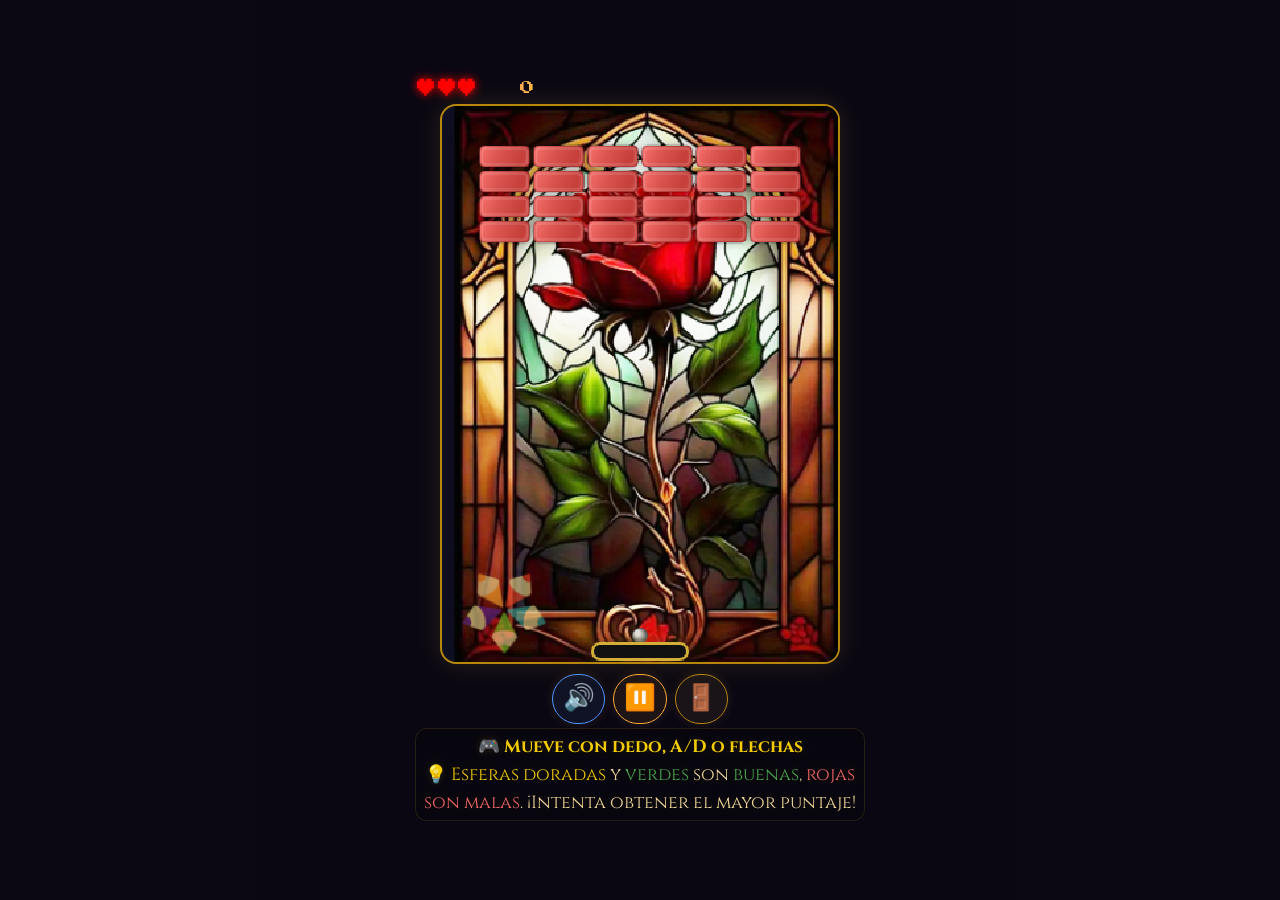
==== juego1/index.html @ e3663581 "Update index.html" ====
<!DOCTYPE html>
<html lang="es" style="background:#0e0a18;height:100%">
<head>
  <meta charset="UTF-8">
  <meta name="viewport" content="width=device-width, initial-scale=1.0, maximum-scale=1.0, user-scalable=no, viewport-fit=cover">
  <title>Juego XV</title>
  <link rel="icon" href="data:image/svg+xml,<svg xmlns='http://www.w3.org/2000/svg' viewBox='0 0 100 100'><circle cx='50' cy='50' r='40' fill='%23d4af37' stroke='%23b8860b' stroke-width='3'/><circle cx='35' cy='35' r='6' fill='%23fff' opacity='0.6'/><circle cx='65' cy='65' r='4' fill='%23fff' opacity='0.4'/></svg>">
  <link rel="preconnect" href="https://fonts.googleapis.com">
  <link rel="preconnect" href="https://fonts.gstatic.com" crossorigin>
  <link href="https://fonts.googleapis.com/css2?family=Cinzel:wght@400;600;700&family=Cormorant+Garamond:ital,wght@0,400;0,500;0,600;1,400&family=Pinyon+Script&family=Press+Start+2P&display=swap" rel="stylesheet">
  <style>
    * { margin:0; padding:0; box-sizing:border-box; }
    html, body {
      height:100%;
      overflow:hidden;
      background:#0e0a18;
      font-family:'Cinzel',serif;
    }

    #game-bg-video {
      position:fixed;
      inset:0;
      z-index:0;
      width:100%;
      height:100%;
      object-fit:cover;
      pointer-events:none;
      opacity:1;
      mix-blend-mode:normal;
    }

    @keyframes rainbowScore {
      0% { background-position:0% 50%; }
      100% { background-position:300% 50%; }
    }
    @keyframes heartFade {
      0% { opacity:1; transform:scale(1); }
      50% { opacity:0.5; transform:scale(1.5); color:#ff4444; }
      100% { opacity:0; transform:scale(0); }
    }
    @keyframes floatMsg {
      0% { opacity:0; transform:translate(-50%,30%) scale(0.5); }
      20% { opacity:1; transform:translate(-50%,-50%) scale(1.2); }
      80% { opacity:1; transform:translate(-50%,-60%) scale(1); }
      100% { opacity:0; transform:translate(-50%,-80%) scale(0.8); }
    }
    @keyframes goldenGlow {
      0% { box-shadow: 0 0 30px rgba(255,215,0,0.6), 0 0 60px rgba(255,215,0,0.3); transform: translate(-50%, -50%) scale(1); }
      100% { box-shadow: 0 0 60px rgba(255,215,0,1), 0 0 120px rgba(255,215,0,0.5); transform: translate(-50%, -50%) scale(1.1); }
    }

    #loading-veil {
      position:fixed;
      inset:0;
      z-index:999;
      background-color:#0e0a18;
      background-image:url('../archivos/bella.jpg');
      background-size:cover;
      background-position:center;
      opacity:1;
      transition:opacity 0.45s ease;
      pointer-events:none;
    }
    #loading-veil.hide { opacity:0; }

    #game-overlay {
      position:fixed;
      inset:0;
      z-index:90;
      background:rgba(6,4,10,0.3);
      display:flex;
      align-items:center;
      justify-content:center;
      opacity:0;
      visibility:hidden;
      transition:opacity 0.3s ease, visibility 0.3s ease;
    }
    #game-overlay.open {
      opacity:1;
      visibility:visible;
    }

    #game-panel {
      display:flex;
      flex-direction:column;
      align-items:center;
      gap:0.4rem;
      transform:scale(0.9);
      opacity:0;
      transition:transform 0.3s ease, opacity 0.3s ease;
      max-width:96vw;
      z-index:10;
      position:relative;
    }
    #game-overlay.open #game-panel {
      transform:scale(1);
      opacity:1;
    }

    /* HEADER: solo vidas y puntuación */
    #game-header {
      display:flex;
      align-items:center;
      justify-content:space-between;
      width:100%;
      font-family:'Cinzel',serif;
      text-transform:uppercase;
      font-size:clamp(0.7rem,2vw,0.9rem);
      padding:0 0.1rem;
      color:#fae3a0;
      text-shadow:0 0 15px rgba(212,175,55,0.3);
    }
    #game-header .left {
      display:flex;
      align-items:center;
      gap:0.5rem;
    }
    #game-header .right {
      flex:1;
      text-align:right;
    }
    #game-score {
      display:none;
      font-size:clamp(0.7rem,2vw,0.9rem);
      min-width:80px;
      text-align:center;
      flex-shrink:0;
      font-family:'Press Start 2P',monospace;
      background:linear-gradient(90deg,#ff6b6b,#ffd93d,#6bcb77,#4d96ff,#9b59b6);
      background-size:300% 100%;
      -webkit-background-clip:text;
      background-clip:text;
      color:transparent;
      animation:rainbowScore 3s linear infinite;
      text-shadow:none;
    }

    #game-stage {
      position:relative;
      background:#0e0a18;
      border:2px solid #b8860b;
      border-radius:16px;
      overflow:hidden;
      touch-action:none;
      box-shadow:0 0 30px rgba(212,175,55,0.15), inset 0 0 40px rgba(25,60,120,0.2);
      width:100%;
      max-width:450px;
      aspect-ratio:300/420;
    }
    #game-inner {
      position:absolute;
      top:0;
      left:0;
      width:100%;
      height:100%;
      z-index:2;
    }

    /* ===== FOOTER: BOTONES Y AYUDA ===== */
    #game-footer {
      display:flex;
      flex-direction:column;
      align-items:center;
      gap:0.3rem;
      width:100%;
      max-width:450px;
      margin-top:0.2rem;
    }
    .footer-buttons {
      display:flex;
      align-items:center;
      gap:0.5rem;
      flex-wrap:wrap;
      justify-content:center;
    }
    .game-btn-sm {
      background:rgba(201,162,77,0.12);
      border:1.5px solid #c9a24d;
      color:#f0d9a3;
      font-size:1.4rem;
      cursor:pointer;
      padding:0.2rem 0.6rem;
      display:flex;
      align-items:center;
      justify-content:center;
      border-radius:30px;
      box-shadow:0 0 12px rgba(201,162,77,0.15);
      transition:all 0.3s ease;
      min-width:44px;
      height:44px;
      line-height:1;
      font-family:'Cinzel',serif;
      font-weight:600;
    }
    .game-btn-sm:hover {
      background:rgba(201,162,77,0.25);
      box-shadow:0 0 20px rgba(201,162,77,0.3);
      transform:scale(1.05);
    }
    .game-btn-sm:active {
      transform:scale(0.95);
    }
    .game-btn-sm.exit-btn {
      border-color:#b8860b;
      color:#f0d9a3;
      background:rgba(201,162,77,0.08);
    }
    .game-btn-sm.exit-btn:hover {
      background:rgba(201,162,77,0.2);
      border-color:rgba(201,162,77,0.6);
    }
    .game-btn-sm.mute-btn {
      border-color:#4d96ff;
      color:#aac8ff;
      background:rgba(77,150,255,0.08);
    }
    .game-btn-sm.mute-btn:hover {
      background:rgba(77,150,255,0.2);
      border-color:rgba(77,150,255,0.6);
    }
    .game-btn-sm.pause-btn {
      border-color:#ffaa33;
      color:#ffcc88;
      background:rgba(255,170,51,0.08);
    }
    .game-btn-sm.pause-btn:hover {
      background:rgba(255,170,51,0.2);
      border-color:rgba(255,170,51,0.6);
    }

    .game-help {
      font-size:clamp(0.8rem,2vw,1rem);
      opacity:0.95;
      font-family:'Cinzel',serif;
      color:#fae3a0;
      text-shadow:0 0 10px rgba(212,175,55,0.2);
      text-align:center;
      line-height:1.6;
      margin:0;
      padding:0.2rem 0.5rem;
      background:rgba(0,0,0,0.3);
      border-radius:12px;
      border:1px solid rgba(212,175,55,0.15);
      width:100%;
    }
    .game-help .highlight {
      color:#ffd700;
      font-weight:bold;
    }
    .game-help .good {
      color:#4caf50;
    }
    .game-help .bad {
      color:#ff6b6b;
    }
    .game-help .gold {
      color:#ffd700;
    }

    /* GAME OVER */
    #game-menu {
      display:flex;
      flex-direction:column;
      align-items:center;
      justify-content:center;
      gap:0.8rem;
      border-radius:16px;
      padding:1rem;
      position:absolute;
      inset:0;
      z-index:50;
      background:rgba(10,7,16,0.9);
      border:2px solid #b8860b;
      box-shadow:inset 0 0 60px rgba(25,60,120,0.3);
      overflow:hidden;
      text-align:center;
    }
    #menu-gameover {
      display:none;
      text-align:center;
      width:100%;
    }
    #menu-gameover p { font-family:'Cinzel',serif; }
    #gameover-score { font-size:1.1rem; color:#fae3a0; }
    #gameover-theme-msg {
      font-family:'Cormorant Garamond','Cinzel',serif;
      font-style:italic;
      font-size:clamp(0.8rem,2.4vw,0.95rem);
      color:#f0d9a3;
      text-shadow:0 0 10px rgba(212,175,55,0.25);
      max-width:280px;
      margin:0.4rem auto 0;
      line-height:1.4;
    }
    #gameover-input-container input {
      font-family:'Press Start 2P',monospace;
      background:#1a1a2e;
      border:2px solid #b8860b;
      border-radius:8px;
      color:white;
      padding:0.4rem;
    }
    #name-error { color:#ff6b6b; font-size:0.6rem; }

    #lives {
      display:none;
      letter-spacing:0.15em;
      font-size:clamp(1rem,3vw,1.3rem);
      color:#ff6b6b;
      text-shadow:0 0 15px #ff6b6b;
    }
    .heart-fade { animation:heartFade 0.6s ease forwards; }

    .game-btn {
      font-family:'Cinzel',serif;
      font-size:clamp(0.8rem,2vw,1rem);
      letter-spacing:0.14em;
      text-transform:uppercase;
      color:#f0d9a3;
      background:rgba(201,162,77,0.15);
      border:1.5px solid rgba(201,162,77,0.4);
      padding:0.5rem 1.2rem;
      border-radius:30px;
      cursor:pointer;
      transition:all 0.3s ease;
      box-shadow:0 0 15px rgba(212,175,55,0.15);
      text-shadow:0 0 8px rgba(201,162,77,0.2);
      backdrop-filter:blur(4px);
    }
    .game-btn:hover {
      background:rgba(201,162,77,0.25);
      border-color:rgba(201,162,77,0.6);
      box-shadow:0 0 25px rgba(212,175,55,0.35);
      transform:translateY(-2px);
    }
    .game-btn:active { transform:translateY(0); background:rgba(201,162,77,0.2); }

    #game-msg {
      position:absolute;
      inset:0;
      display:none;
      align-items:center;
      justify-content:center;
      flex-direction:column;
      gap:0.5rem;
      background:rgba(10,7,16,0.85);
      text-align:center;
      padding:1rem;
      z-index:50;
    }
    #game-msg.show { display:flex; }
    #game-msg p {
      font-family:'Cinzel',serif;
      color:#fae3a0;
      font-size:clamp(1rem,3vw,1.3rem);
      white-space:pre-line;
      text-shadow:0 0 20px rgba(212,175,55,0.5);
    }

    #loading-tips {
      position:absolute;
      bottom:10px;
      left:50%;
      transform:translateX(-50%);
      z-index:300;
      color:#fae3a0;
      font-family:'Cinzel',serif;
      font-size:0.7rem;
      text-align:center;
      opacity:0.8;
      background:rgba(0,0,0,0.5);
      padding:0.3rem 1rem;
      border-radius:20px;
      backdrop-filter:blur(2px);
      border:1px solid rgba(212,175,55,0.2);
      pointer-events:none;
      transition:opacity 0.5s;
      max-width:90%;
    }
    #loading-tips.hidden { opacity:0; }

    @media (max-width:400px) {
      #game-panel { max-width:98vw; }
      .game-btn-sm { font-size:1.1rem; min-width:38px; height:38px; padding:0.1rem 0.4rem; }
      .game-help { font-size:0.7rem; line-height:1.4; }
      .game-help br { display:block; }
    }
    @media (min-width:768px) {
      #game-stage { max-width:450px; }
      .game-btn-sm { font-size:1.6rem; min-width:50px; height:50px; }
      .game-help { font-size:1.1rem; }
    }
  </style>
</head>
<body style="background:#0e0a18">
  <!-- Video de fondo -->
  <video id="game-bg-video" autoplay loop muted playsinline>
    <source src="../archivos/juegvideo.webm" type="video/webm">
    <source src="../archivos/juegvideo.mp4" type="video/mp4">
  </video>

  <!-- Música de fondo (juegcan.mp3) -->
  <audio id="bg-music" src="../archivos/juegcan.mp3" loop preload="auto"></audio>

  <div id="loading-veil" aria-hidden="true"></div>
  <script>
    setTimeout(function () {
      var veil = document.getElementById('loading-veil');
      if (!veil) return;
      veil.classList.add('hide');
      veil.addEventListener('transitionend', function () {
        veil.style.display = 'none';
      }, { once: true });
    }, 750);
  </script>

  <div id="game-overlay" class="open">
    <div id="game-panel">
      <!-- HEADER: solo vidas y puntuación -->
      <div id="game-header">
        <div class="left">
          <span id="lives">♥ ♥ ♥</span>
          <span id="game-score">0</span>
        </div>
        <div class="right"></div>
      </div>

      <!-- Área de juego -->
      <div id="game-stage">
        <div id="game-inner"></div>
        <div id="game-menu" style="display:none;">
          <div id="menu-gameover">
            <p style="font-size:1.2rem; color:#ff6b6b;">GAME OVER</p>
            <p id="gameover-score">Puntuación: 0</p>
            <p id="gameover-theme-msg"></p>
            <div id="gameover-stats"></div>
            <div id="gameover-input-container">
              <p style="color:#ffd700;">¡Top 3!</p>
              <input type="text" id="player-name-input" maxlength="12" placeholder="Tu nombre" pattern="[A-Za-záéíóúÁÉÍÓÚñÑ\s]+">
              <button id="gameover-save" class="game-btn" style="font-size:0.7rem; margin-top:0.3rem;">Guardar</button>
              <p id="name-error" style="color:#ff6b6b; font-size:0.6rem; display:none;">Por favor, ingresa un nombre válido (solo letras).</p>
            </div>
            <button id="gameover-menu-btn" class="game-btn" style="font-size:0.8rem; margin-top:0.5rem; display:none; margin-left:auto; margin-right:auto; text-align:center;">🔄 Nueva partida</button>
          </div>
        </div>
        <div id="game-msg">
          <p id="game-msg-text">¡Game Over!</p>
        </div>
        <div id="loading-tips" class="hidden"></div>
      </div>

      <!-- FOOTER: BOTONES Y AYUDA -->
      <div id="game-footer">
        <div class="footer-buttons">
          <button class="game-btn-sm mute-btn" id="mute-btn" title="Silenciar/Activar música">🔊</button>
          <button class="game-btn-sm pause-btn" id="pause-btn" title="Pausar/Reanudar">⏸️</button>
          <button class="game-btn-sm exit-btn" id="exit-btn" title="Salir">🚪</button>
        </div>
        <p class="game-help">
          🎮 <span class="highlight">Mueve con dedo, A/D o flechas</span><br>
          💡 <span class="gold">Esferas doradas</span> y <span class="good">verdes</span> son <span class="good">buenas</span>, 
          <span class="bad">rojas son malas</span>. ¡Intenta obtener el mayor puntaje!
        </p>
      </div>
    </div>
  </div>

  <script src="../script-juego.js" type="module"></script>
</body>
</html>
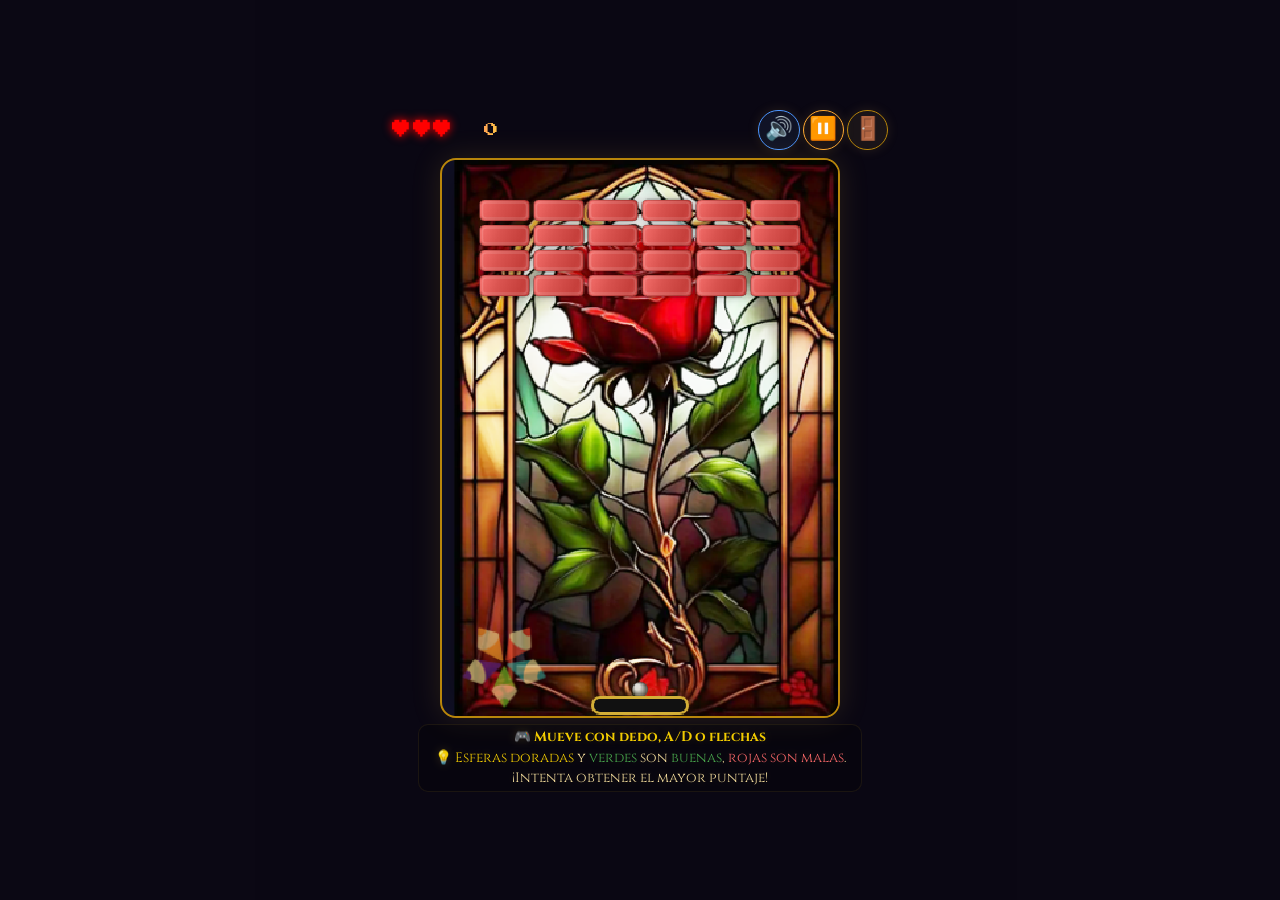
==== commit a8f70673: "Update index.html" ====
--- a/juego1/index.html
+++ b/juego1/index.html
@@ -84,47 +84,53 @@
       display:flex;
       flex-direction:column;
       align-items:center;
-      gap:0.4rem;
+      gap:0.3rem;
       transform:scale(0.9);
       opacity:0;
       transition:transform 0.3s ease, opacity 0.3s ease;
       max-width:96vw;
       z-index:10;
       position:relative;
+      width:100%;
+      max-width:500px;
     }
     #game-overlay.open #game-panel {
       transform:scale(1);
       opacity:1;
     }
 
-    /* HEADER: solo vidas y puntuación */
+    /* HEADER: vidas, puntuación y botones */
     #game-header {
       display:flex;
       align-items:center;
       justify-content:space-between;
       width:100%;
       font-family:'Cinzel',serif;
-      text-transform:uppercase;
-      font-size:clamp(0.7rem,2vw,0.9rem);
-      padding:0 0.1rem;
+      font-size:clamp(0.7rem,1.8vw,0.9rem);
+      padding:0.2rem 0.1rem;
       color:#fae3a0;
       text-shadow:0 0 15px rgba(212,175,55,0.3);
+      gap:0.3rem;
+      flex-wrap:nowrap;
     }
     #game-header .left {
       display:flex;
       align-items:center;
-      gap:0.5rem;
+      gap:0.4rem;
+      flex:1;
+      min-width:0;
     }
     #game-header .right {
-      flex:1;
-      text-align:right;
+      display:flex;
+      align-items:center;
+      gap:0.2rem;
+      flex-shrink:0;
     }
     #game-score {
       display:none;
-      font-size:clamp(0.7rem,2vw,0.9rem);
-      min-width:80px;
-      text-align:center;
-      flex-shrink:0;
+      font-size:clamp(0.7rem,1.8vw,0.9rem);
+      min-width:60px;
+      text-align:center;
       font-family:'Press Start 2P',monospace;
       background:linear-gradient(90deg,#ff6b6b,#ffd93d,#6bcb77,#4d96ff,#9b59b6);
       background-size:300% 100%;
@@ -133,6 +139,72 @@
       color:transparent;
       animation:rainbowScore 3s linear infinite;
       text-shadow:none;
+      flex-shrink:0;
+    }
+    #lives {
+      display:none;
+      letter-spacing:0.1em;
+      font-size:clamp(0.9rem,2.2vw,1.2rem);
+      color:#ff6b6b;
+      text-shadow:0 0 15px #ff6b6b;
+      flex-shrink:0;
+    }
+
+    /* Botones pequeños pero legibles */
+    .game-btn-sm {
+      background:rgba(201,162,77,0.12);
+      border:1.5px solid #c9a24d;
+      color:#f0d9a3;
+      font-size:clamp(1rem,2.2vw,1.3rem);
+      cursor:pointer;
+      padding:0.1rem 0.35rem;
+      display:flex;
+      align-items:center;
+      justify-content:center;
+      border-radius:30px;
+      box-shadow:0 0 12px rgba(201,162,77,0.15);
+      transition:all 0.3s ease;
+      min-width:32px;
+      height:32px;
+      line-height:1;
+      font-family:'Cinzel',serif;
+      font-weight:600;
+      flex-shrink:0;
+    }
+    .game-btn-sm:hover {
+      background:rgba(201,162,77,0.25);
+      box-shadow:0 0 20px rgba(201,162,77,0.3);
+      transform:scale(1.05);
+    }
+    .game-btn-sm:active {
+      transform:scale(0.95);
+    }
+    .game-btn-sm.exit-btn {
+      border-color:#b8860b;
+      color:#f0d9a3;
+      background:rgba(201,162,77,0.08);
+    }
+    .game-btn-sm.exit-btn:hover {
+      background:rgba(201,162,77,0.2);
+      border-color:rgba(201,162,77,0.6);
+    }
+    .game-btn-sm.mute-btn {
+      border-color:#4d96ff;
+      color:#aac8ff;
+      background:rgba(77,150,255,0.08);
+    }
+    .game-btn-sm.mute-btn:hover {
+      background:rgba(77,150,255,0.2);
+      border-color:rgba(77,150,255,0.6);
+    }
+    .game-btn-sm.pause-btn {
+      border-color:#ffaa33;
+      color:#ffcc88;
+      background:rgba(255,170,51,0.08);
+    }
+    .game-btn-sm.pause-btn:hover {
+      background:rgba(255,170,51,0.2);
+      border-color:rgba(255,170,51,0.6);
     }
 
     #game-stage {
@@ -144,8 +216,8 @@
       touch-action:none;
       box-shadow:0 0 30px rgba(212,175,55,0.15), inset 0 0 40px rgba(25,60,120,0.2);
       width:100%;
+      aspect-ratio:300/420;
       max-width:450px;
-      aspect-ratio:300/420;
     }
     #game-inner {
       position:absolute;
@@ -156,91 +228,29 @@
       z-index:2;
     }
 
-    /* ===== FOOTER: BOTONES Y AYUDA ===== */
+    /* FOOTER: texto de ayuda más pequeño */
     #game-footer {
       display:flex;
       flex-direction:column;
       align-items:center;
-      gap:0.3rem;
+      gap:0.1rem;
       width:100%;
       max-width:450px;
-      margin-top:0.2rem;
-    }
-    .footer-buttons {
-      display:flex;
-      align-items:center;
-      gap:0.5rem;
-      flex-wrap:wrap;
-      justify-content:center;
-    }
-    .game-btn-sm {
-      background:rgba(201,162,77,0.12);
-      border:1.5px solid #c9a24d;
-      color:#f0d9a3;
-      font-size:1.4rem;
-      cursor:pointer;
-      padding:0.2rem 0.6rem;
-      display:flex;
-      align-items:center;
-      justify-content:center;
-      border-radius:30px;
-      box-shadow:0 0 12px rgba(201,162,77,0.15);
-      transition:all 0.3s ease;
-      min-width:44px;
-      height:44px;
-      line-height:1;
-      font-family:'Cinzel',serif;
-      font-weight:600;
-    }
-    .game-btn-sm:hover {
-      background:rgba(201,162,77,0.25);
-      box-shadow:0 0 20px rgba(201,162,77,0.3);
-      transform:scale(1.05);
-    }
-    .game-btn-sm:active {
-      transform:scale(0.95);
-    }
-    .game-btn-sm.exit-btn {
-      border-color:#b8860b;
-      color:#f0d9a3;
-      background:rgba(201,162,77,0.08);
-    }
-    .game-btn-sm.exit-btn:hover {
-      background:rgba(201,162,77,0.2);
-      border-color:rgba(201,162,77,0.6);
-    }
-    .game-btn-sm.mute-btn {
-      border-color:#4d96ff;
-      color:#aac8ff;
-      background:rgba(77,150,255,0.08);
-    }
-    .game-btn-sm.mute-btn:hover {
-      background:rgba(77,150,255,0.2);
-      border-color:rgba(77,150,255,0.6);
-    }
-    .game-btn-sm.pause-btn {
-      border-color:#ffaa33;
-      color:#ffcc88;
-      background:rgba(255,170,51,0.08);
-    }
-    .game-btn-sm.pause-btn:hover {
-      background:rgba(255,170,51,0.2);
-      border-color:rgba(255,170,51,0.6);
-    }
-
+      padding:0.1rem 0.2rem;
+    }
     .game-help {
-      font-size:clamp(0.8rem,2vw,1rem);
+      font-size:clamp(0.55rem,1.4vw,0.75rem);
       opacity:0.95;
       font-family:'Cinzel',serif;
       color:#fae3a0;
       text-shadow:0 0 10px rgba(212,175,55,0.2);
       text-align:center;
-      line-height:1.6;
+      line-height:1.5;
       margin:0;
-      padding:0.2rem 0.5rem;
-      background:rgba(0,0,0,0.3);
-      border-radius:12px;
-      border:1px solid rgba(212,175,55,0.15);
+      padding:0.15rem 0.4rem;
+      background:rgba(0,0,0,0.25);
+      border-radius:10px;
+      border:1px solid rgba(212,175,55,0.1);
       width:100%;
     }
     .game-help .highlight {
@@ -302,13 +312,6 @@
     }
     #name-error { color:#ff6b6b; font-size:0.6rem; }
 
-    #lives {
-      display:none;
-      letter-spacing:0.15em;
-      font-size:clamp(1rem,3vw,1.3rem);
-      color:#ff6b6b;
-      text-shadow:0 0 15px #ff6b6b;
-    }
     .heart-fade { animation:heartFade 0.6s ease forwards; }
 
     .game-btn {
@@ -380,15 +383,17 @@
     #loading-tips.hidden { opacity:0; }
 
     @media (max-width:400px) {
-      #game-panel { max-width:98vw; }
-      .game-btn-sm { font-size:1.1rem; min-width:38px; height:38px; padding:0.1rem 0.4rem; }
-      .game-help { font-size:0.7rem; line-height:1.4; }
-      .game-help br { display:block; }
+      .game-btn-sm { font-size:0.9rem; min-width:28px; height:28px; padding:0.05rem 0.25rem; }
+      .game-help { font-size:0.5rem; line-height:1.3; padding:0.1rem 0.3rem; }
+      #game-header { gap:0.15rem; }
+      #lives { font-size:0.8rem; }
+      #game-score { font-size:0.65rem; min-width:50px; }
+      #game-panel { gap:0.2rem; }
     }
     @media (min-width:768px) {
-      #game-stage { max-width:450px; }
-      .game-btn-sm { font-size:1.6rem; min-width:50px; height:50px; }
-      .game-help { font-size:1.1rem; }
+      .game-btn-sm { font-size:1.4rem; min-width:40px; height:40px; }
+      .game-help { font-size:0.85rem; }
+      #game-header { font-size:1rem; }
     }
   </style>
 </head>
@@ -416,13 +421,17 @@
 
   <div id="game-overlay" class="open">
     <div id="game-panel">
-      <!-- HEADER: solo vidas y puntuación -->
+      <!-- HEADER: vidas, puntuación y botones -->
       <div id="game-header">
         <div class="left">
           <span id="lives">♥ ♥ ♥</span>
           <span id="game-score">0</span>
         </div>
-        <div class="right"></div>
+        <div class="right">
+          <button class="game-btn-sm mute-btn" id="mute-btn" title="Silenciar/Activar música">🔊</button>
+          <button class="game-btn-sm pause-btn" id="pause-btn" title="Pausar/Reanudar">⏸️</button>
+          <button class="game-btn-sm exit-btn" id="exit-btn" title="Salir">🚪</button>
+        </div>
       </div>
 
       <!-- Área de juego -->
@@ -449,13 +458,8 @@
         <div id="loading-tips" class="hidden"></div>
       </div>
 
-      <!-- FOOTER: BOTONES Y AYUDA -->
+      <!-- FOOTER: texto de ayuda más pequeño -->
       <div id="game-footer">
-        <div class="footer-buttons">
-          <button class="game-btn-sm mute-btn" id="mute-btn" title="Silenciar/Activar música">🔊</button>
-          <button class="game-btn-sm pause-btn" id="pause-btn" title="Pausar/Reanudar">⏸️</button>
-          <button class="game-btn-sm exit-btn" id="exit-btn" title="Salir">🚪</button>
-        </div>
         <p class="game-help">
           🎮 <span class="highlight">Mueve con dedo, A/D o flechas</span><br>
           💡 <span class="gold">Esferas doradas</span> y <span class="good">verdes</span> son <span class="good">buenas</span>, 
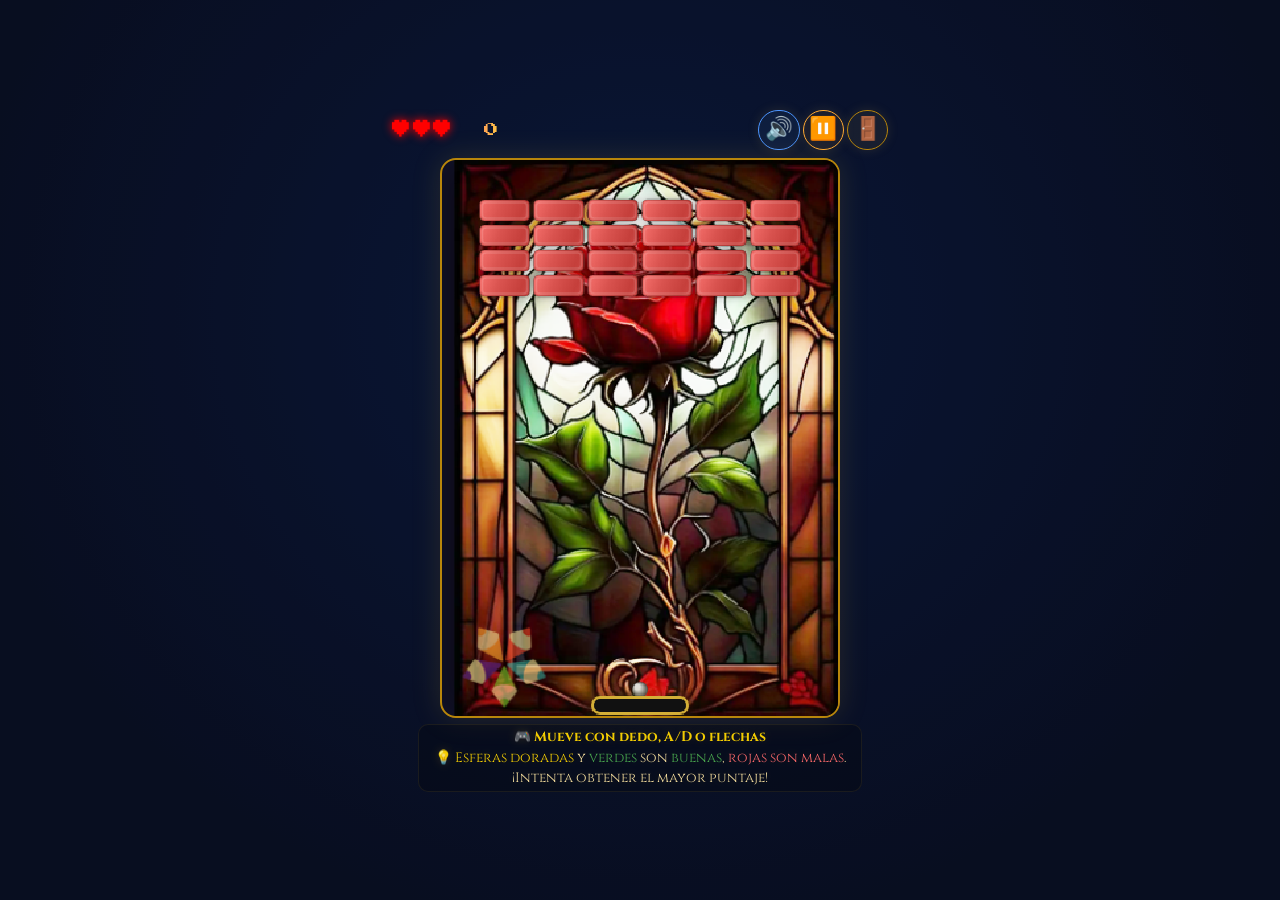
==== commit 63b150e0: "Update index.html" ====
--- a/juego1/index.html
+++ b/juego1/index.html
@@ -17,16 +17,13 @@
       font-family:'Cinzel',serif;
     }
 
-    #game-bg-video {
+    /* FONDO AZUL DEGRADADO (MISMO QUE LA REJA) */
+    #game-bg {
       position:fixed;
       inset:0;
       z-index:0;
-      width:100%;
-      height:100%;
-      object-fit:cover;
+      background: radial-gradient(ellipse at 50% 35%, #0d1f4a 0%, #0a122a 75%);
       pointer-events:none;
-      opacity:1;
-      mix-blend-mode:normal;
     }
 
     @keyframes rainbowScore {
@@ -398,11 +395,8 @@
   </style>
 </head>
 <body style="background:#0e0a18">
-  <!-- Video de fondo -->
-  <video id="game-bg-video" autoplay loop muted playsinline>
-    <source src="../archivos/juegvideo.webm" type="video/webm">
-    <source src="../archivos/juegvideo.mp4" type="video/mp4">
-  </video>
+  <!-- FONDO AZUL DEGRADADO EN VEZ DEL VIDEO -->
+  <div id="game-bg"></div>
 
   <!-- Música de fondo (juegcan.mp3) -->
   <audio id="bg-music" src="../archivos/juegcan.mp3" loop preload="auto"></audio>
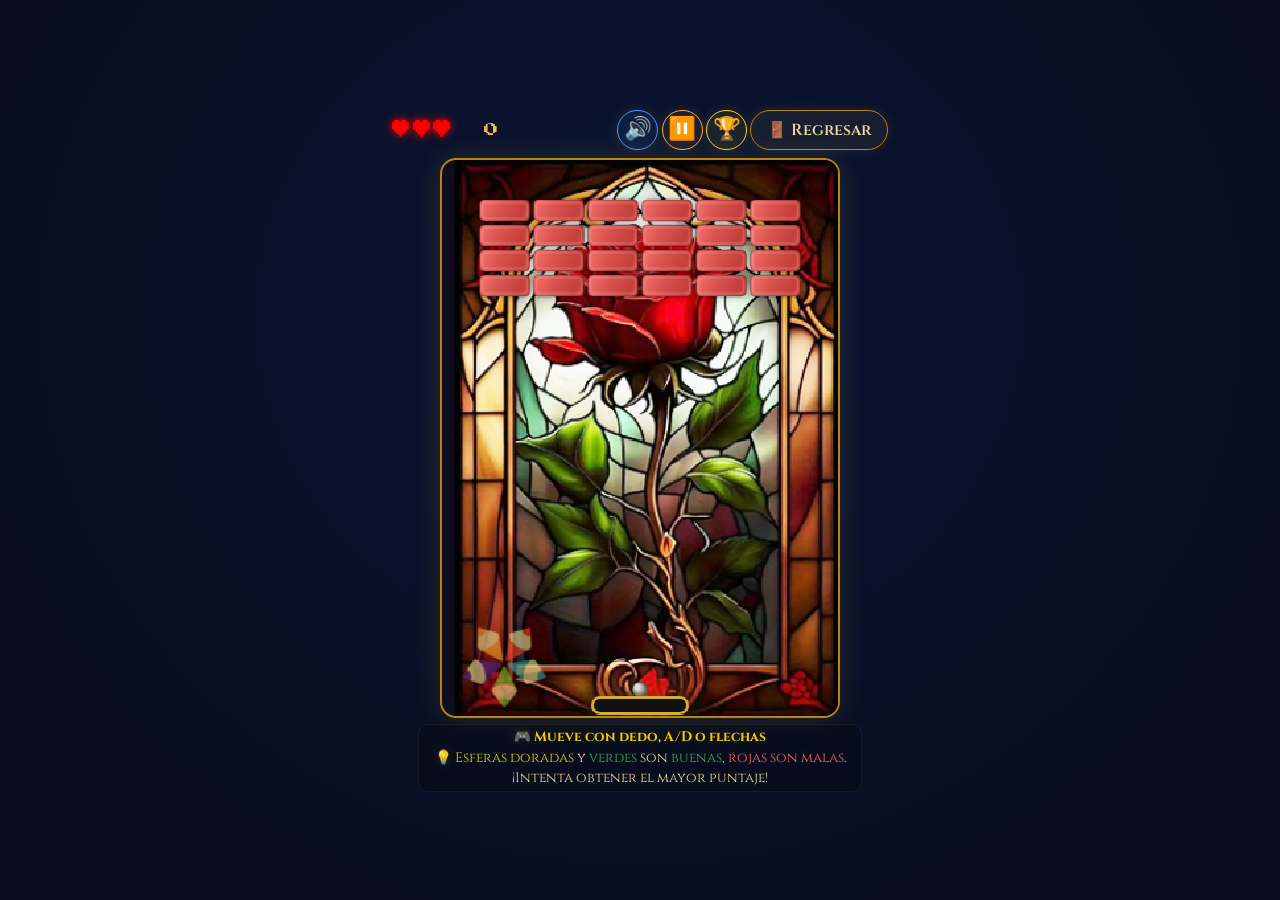
==== commit afef1602: "Update index.html" ====
--- a/juego1/index.html
+++ b/juego1/index.html
@@ -35,16 +35,6 @@
       50% { opacity:0.5; transform:scale(1.5); color:#ff4444; }
       100% { opacity:0; transform:scale(0); }
     }
-    @keyframes floatMsg {
-      0% { opacity:0; transform:translate(-50%,30%) scale(0.5); }
-      20% { opacity:1; transform:translate(-50%,-50%) scale(1.2); }
-      80% { opacity:1; transform:translate(-50%,-60%) scale(1); }
-      100% { opacity:0; transform:translate(-50%,-80%) scale(0.8); }
-    }
-    @keyframes goldenGlow {
-      0% { box-shadow: 0 0 30px rgba(255,215,0,0.6), 0 0 60px rgba(255,215,0,0.3); transform: translate(-50%, -50%) scale(1); }
-      100% { box-shadow: 0 0 60px rgba(255,215,0,1), 0 0 120px rgba(255,215,0,0.5); transform: translate(-50%, -50%) scale(1.1); }
-    }
 
     #loading-veil {
       position:fixed;
@@ -167,6 +157,8 @@
       font-family:'Cinzel',serif;
       font-weight:600;
       flex-shrink:0;
+      gap:0.2rem;
+      white-space:nowrap;
     }
     .game-btn-sm:hover {
       background:rgba(201,162,77,0.25);
@@ -180,6 +172,8 @@
       border-color:#b8860b;
       color:#f0d9a3;
       background:rgba(201,162,77,0.08);
+      padding:0.1rem 0.7rem;
+      font-size:clamp(0.7rem,1.6vw,0.9rem);
     }
     .game-btn-sm.exit-btn:hover {
       background:rgba(201,162,77,0.2);
@@ -202,6 +196,15 @@
     .game-btn-sm.pause-btn:hover {
       background:rgba(255,170,51,0.2);
       border-color:rgba(255,170,51,0.6);
+    }
+    .game-btn-sm.rank-btn {
+      border-color:#ffd700;
+      color:#ffd700;
+      background:rgba(255,215,0,0.08);
+    }
+    .game-btn-sm.rank-btn:hover {
+      background:rgba(255,215,0,0.2);
+      border-color:rgba(255,215,0,0.6);
     }
 
     #game-stage {
@@ -379,8 +382,100 @@
     }
     #loading-tips.hidden { opacity:0; }
 
+    /* ===== MODAL RANKINGS ===== */
+    .modal-rank {
+      position:fixed;
+      inset:0;
+      z-index:200;
+      background:rgba(0,0,0,0.7);
+      backdrop-filter:blur(4px);
+      display:flex;
+      align-items:center;
+      justify-content:center;
+      opacity:0;
+      visibility:hidden;
+      transition:opacity 0.3s ease, visibility 0.3s ease;
+    }
+    .modal-rank.open {
+      opacity:1;
+      visibility:visible;
+    }
+    .modal-rank-content {
+      background: radial-gradient(ellipse at 50% 30%, #1c2a44, #0d1424 80%);
+      border:3px solid #b8860b;
+      border-radius:30px;
+      padding:2rem 1.5rem;
+      max-width:400px;
+      width:90%;
+      box-shadow:0 0 40px rgba(184,134,11,0.2);
+      transform:scale(0.9);
+      transition:transform 0.3s ease;
+      color:#fae3a0;
+      text-align:center;
+      position:relative;
+    }
+    .modal-rank.open .modal-rank-content {
+      transform:scale(1);
+    }
+    .modal-rank-content h2 {
+      font-family:'Cinzel',serif;
+      font-size:1.4rem;
+      letter-spacing:0.15em;
+      margin-bottom:1.2rem;
+      border-bottom:1px solid rgba(212,175,55,0.2);
+      padding-bottom:0.5rem;
+    }
+    .rank-list {
+      list-style:none;
+      padding:0;
+      margin:0 0 1.5rem;
+    }
+    .rank-list li {
+      display:flex;
+      justify-content:space-between;
+      font-size:1.1rem;
+      padding:0.5rem 0.8rem;
+      border-bottom:1px solid rgba(212,175,55,0.1);
+      font-family:'Cormorant Garamond',serif;
+    }
+    .rank-list li .pos {
+      color:#d4af37;
+      font-weight:bold;
+      margin-right:0.8rem;
+    }
+    .rank-list li .name {
+      color:#f0e0c0;
+      flex:1;
+      text-align:left;
+    }
+    .rank-list li .score {
+      color:#ffd700;
+      font-weight:bold;
+    }
+    .rank-empty {
+      color:#aaa;
+      font-style:italic;
+      padding:0.8rem 0;
+    }
+    .modal-rank-close {
+      background:rgba(201,162,77,0.15);
+      border:1.5px solid #b8860b;
+      color:#f0d9a3;
+      padding:0.4rem 2rem;
+      border-radius:30px;
+      cursor:pointer;
+      font-family:'Cinzel',serif;
+      font-size:0.9rem;
+      transition:all 0.3s;
+    }
+    .modal-rank-close:hover {
+      background:rgba(201,162,77,0.3);
+      border-color:#d4af37;
+    }
+
     @media (max-width:400px) {
       .game-btn-sm { font-size:0.9rem; min-width:28px; height:28px; padding:0.05rem 0.25rem; }
+      .game-btn-sm.exit-btn { font-size:0.6rem; padding:0.05rem 0.4rem; }
       .game-help { font-size:0.5rem; line-height:1.3; padding:0.1rem 0.3rem; }
       #game-header { gap:0.15rem; }
       #lives { font-size:0.8rem; }
@@ -389,16 +484,17 @@
     }
     @media (min-width:768px) {
       .game-btn-sm { font-size:1.4rem; min-width:40px; height:40px; }
+      .game-btn-sm.exit-btn { font-size:1rem; padding:0.1rem 1rem; }
       .game-help { font-size:0.85rem; }
       #game-header { font-size:1rem; }
     }
   </style>
 </head>
 <body style="background:#0e0a18">
-  <!-- FONDO AZUL DEGRADADO EN VEZ DEL VIDEO -->
+  <!-- FONDO AZUL DEGRADADO -->
   <div id="game-bg"></div>
 
-  <!-- Música de fondo (juegcan.mp3) -->
+  <!-- Música de fondo -->
   <audio id="bg-music" src="../archivos/juegcan.mp3" loop preload="auto"></audio>
 
   <div id="loading-veil" aria-hidden="true"></div>
@@ -424,7 +520,8 @@
         <div class="right">
           <button class="game-btn-sm mute-btn" id="mute-btn" title="Silenciar/Activar música">🔊</button>
           <button class="game-btn-sm pause-btn" id="pause-btn" title="Pausar/Reanudar">⏸️</button>
-          <button class="game-btn-sm exit-btn" id="exit-btn" title="Salir">🚪</button>
+          <button class="game-btn-sm rank-btn" id="rank-btn" title="Ver mejores puntuaciones">🏆</button>
+          <button class="game-btn-sm exit-btn" id="exit-btn" title="Regresar">🚪 Regresar</button>
         </div>
       </div>
 
@@ -452,7 +549,7 @@
         <div id="loading-tips" class="hidden"></div>
       </div>
 
-      <!-- FOOTER: texto de ayuda más pequeño -->
+      <!-- FOOTER: texto de ayuda -->
       <div id="game-footer">
         <p class="game-help">
           🎮 <span class="highlight">Mueve con dedo, A/D o flechas</span><br>
@@ -463,6 +560,17 @@
     </div>
   </div>
 
+  <!-- ===== MODAL RANKINGS ===== -->
+  <div id="rank-modal" class="modal-rank">
+    <div class="modal-rank-content">
+      <h2>🏆 Mejores puntuaciones</h2>
+      <ul id="rank-list" class="rank-list">
+        <li class="rank-empty">No hay puntuaciones aún.</li>
+      </ul>
+      <button class="modal-rank-close" id="rank-close">Cerrar</button>
+    </div>
+  </div>
+
   <script src="../script-juego.js" type="module"></script>
 </body>
 </html>
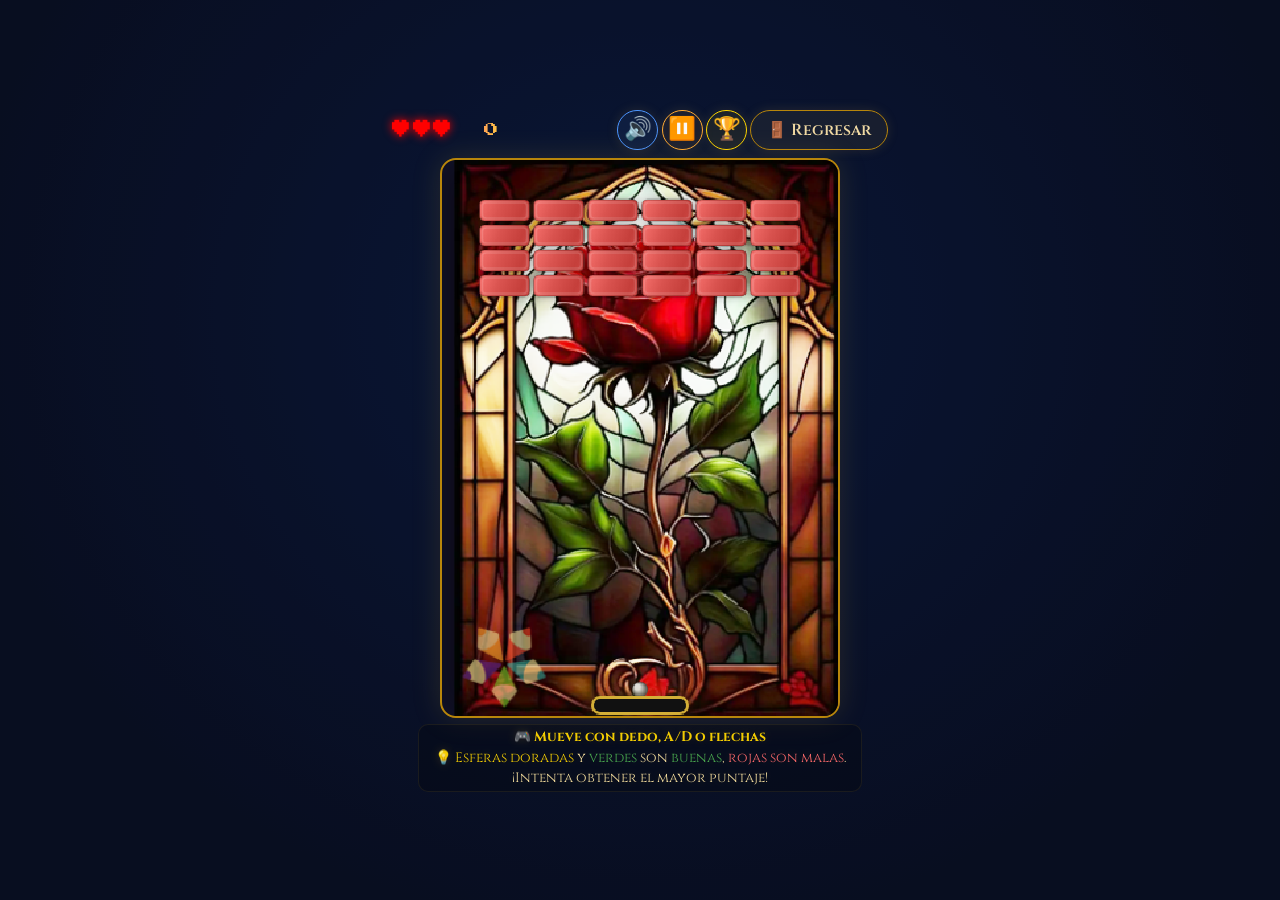
==== commit ae7d766b: "Update index.html" ====
--- a/juego1/index.html
+++ b/juego1/index.html
@@ -17,7 +17,6 @@
       font-family:'Cinzel',serif;
     }
 
-    /* FONDO AZUL DEGRADADO (MISMO QUE LA REJA) */
     #game-bg {
       position:fixed;
       inset:0;
@@ -86,7 +85,6 @@
       opacity:1;
     }
 
-    /* HEADER: vidas, puntuación y botones */
     #game-header {
       display:flex;
       align-items:center;
@@ -137,7 +135,6 @@
       flex-shrink:0;
     }
 
-    /* Botones pequeños pero legibles */
     .game-btn-sm {
       background:rgba(201,162,77,0.12);
       border:1.5px solid #c9a24d;
@@ -228,7 +225,6 @@
       z-index:2;
     }
 
-    /* FOOTER: texto de ayuda más pequeño */
     #game-footer {
       display:flex;
       flex-direction:column;
@@ -253,21 +249,11 @@
       border:1px solid rgba(212,175,55,0.1);
       width:100%;
     }
-    .game-help .highlight {
-      color:#ffd700;
-      font-weight:bold;
-    }
-    .game-help .good {
-      color:#4caf50;
-    }
-    .game-help .bad {
-      color:#ff6b6b;
-    }
-    .game-help .gold {
-      color:#ffd700;
-    }
-
-    /* GAME OVER */
+    .game-help .highlight { color:#ffd700; font-weight:bold; }
+    .game-help .good { color:#4caf50; }
+    .game-help .bad { color:#ff6b6b; }
+    .game-help .gold { color:#ffd700; }
+
     #game-menu {
       display:flex;
       flex-direction:column;
@@ -382,7 +368,6 @@
     }
     #loading-tips.hidden { opacity:0; }
 
-    /* ===== MODAL RANKINGS ===== */
     .modal-rank {
       position:fixed;
       inset:0;
@@ -491,10 +476,8 @@
   </style>
 </head>
 <body style="background:#0e0a18">
-  <!-- FONDO AZUL DEGRADADO -->
   <div id="game-bg"></div>
 
-  <!-- Música de fondo -->
   <audio id="bg-music" src="../archivos/juegcan.mp3" loop preload="auto"></audio>
 
   <div id="loading-veil" aria-hidden="true"></div>
@@ -511,7 +494,6 @@
 
   <div id="game-overlay" class="open">
     <div id="game-panel">
-      <!-- HEADER: vidas, puntuación y botones -->
       <div id="game-header">
         <div class="left">
           <span id="lives">♥ ♥ ♥</span>
@@ -525,7 +507,6 @@
         </div>
       </div>
 
-      <!-- Área de juego -->
       <div id="game-stage">
         <div id="game-inner"></div>
         <div id="game-menu" style="display:none;">
@@ -549,7 +530,6 @@
         <div id="loading-tips" class="hidden"></div>
       </div>
 
-      <!-- FOOTER: texto de ayuda -->
       <div id="game-footer">
         <p class="game-help">
           🎮 <span class="highlight">Mueve con dedo, A/D o flechas</span><br>
@@ -571,6 +551,7 @@
     </div>
   </div>
 
-  <script src="../script-juego.js" type="module"></script>
+  <!-- ===== SCRIPT CON VERSIÓN MANUAL (cambia el número cuando subas cambios) ===== -->
+  <script src="../script-juego.js?v=1" type="module"></script>
 </body>
 </html>
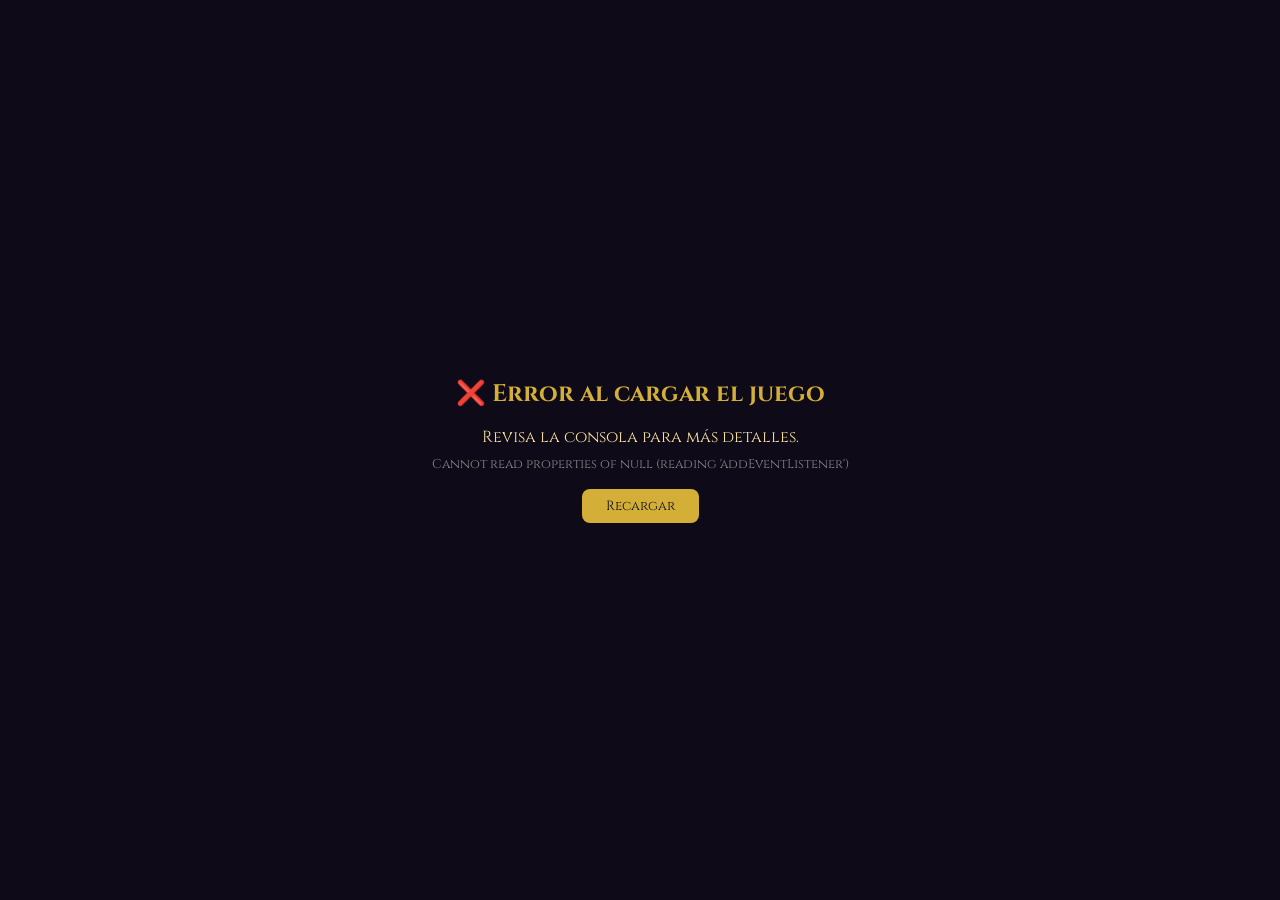
==== commit 8fe3d731: "Update index.html" ====
--- a/juego1/index.html
+++ b/juego1/index.html
@@ -295,6 +295,9 @@
       border-radius:8px;
       color:white;
       padding:0.4rem;
+      width:100%;
+      max-width:200px;
+      text-align:center;
     }
     #name-error { color:#ff6b6b; font-size:0.6rem; }
 
@@ -515,13 +518,16 @@
             <p id="gameover-score">Puntuación: 0</p>
             <p id="gameover-theme-msg"></p>
             <div id="gameover-stats"></div>
-            <div id="gameover-input-container">
-              <p style="color:#ffd700;">¡Top 3!</p>
-              <input type="text" id="player-name-input" maxlength="12" placeholder="Tu nombre" pattern="[A-Za-záéíóúÁÉÍÓÚñÑ\s]+">
-              <button id="gameover-save" class="game-btn" style="font-size:0.7rem; margin-top:0.3rem;">Guardar</button>
-              <p id="name-error" style="color:#ff6b6b; font-size:0.6rem; display:none;">Por favor, ingresa un nombre válido (solo letras).</p>
+            <!-- Contenedor para input de nombre (solo si es Top 5) -->
+            <div id="gameover-input-container" style="display:none; margin:0.5rem 0;">
+              <input type="text" id="player-name-input" maxlength="12" placeholder="Pon aquí tu nombre" pattern="[A-Za-záéíóúÁÉÍÓÚñÑ]+">
+              <p id="name-error" style="color:#ff6b6b; font-size:0.6rem; display:none;">Nombre inválido</p>
             </div>
-            <button id="gameover-menu-btn" class="game-btn" style="font-size:0.8rem; margin-top:0.5rem; display:none; margin-left:auto; margin-right:auto; text-align:center;">🔄 Nueva partida</button>
+            <!-- Botones siempre visibles -->
+            <div style="display:flex; gap:0.5rem; justify-content:center; flex-wrap:wrap; margin-top:0.5rem;">
+              <button id="gameover-newgame-btn" class="game-btn" style="font-size:0.8rem;">🔄 Nueva partida</button>
+              <button id="gameover-exit-btn" class="game-btn" style="font-size:0.8rem;">🚪 Regresar</button>
+            </div>
           </div>
         </div>
         <div id="game-msg">
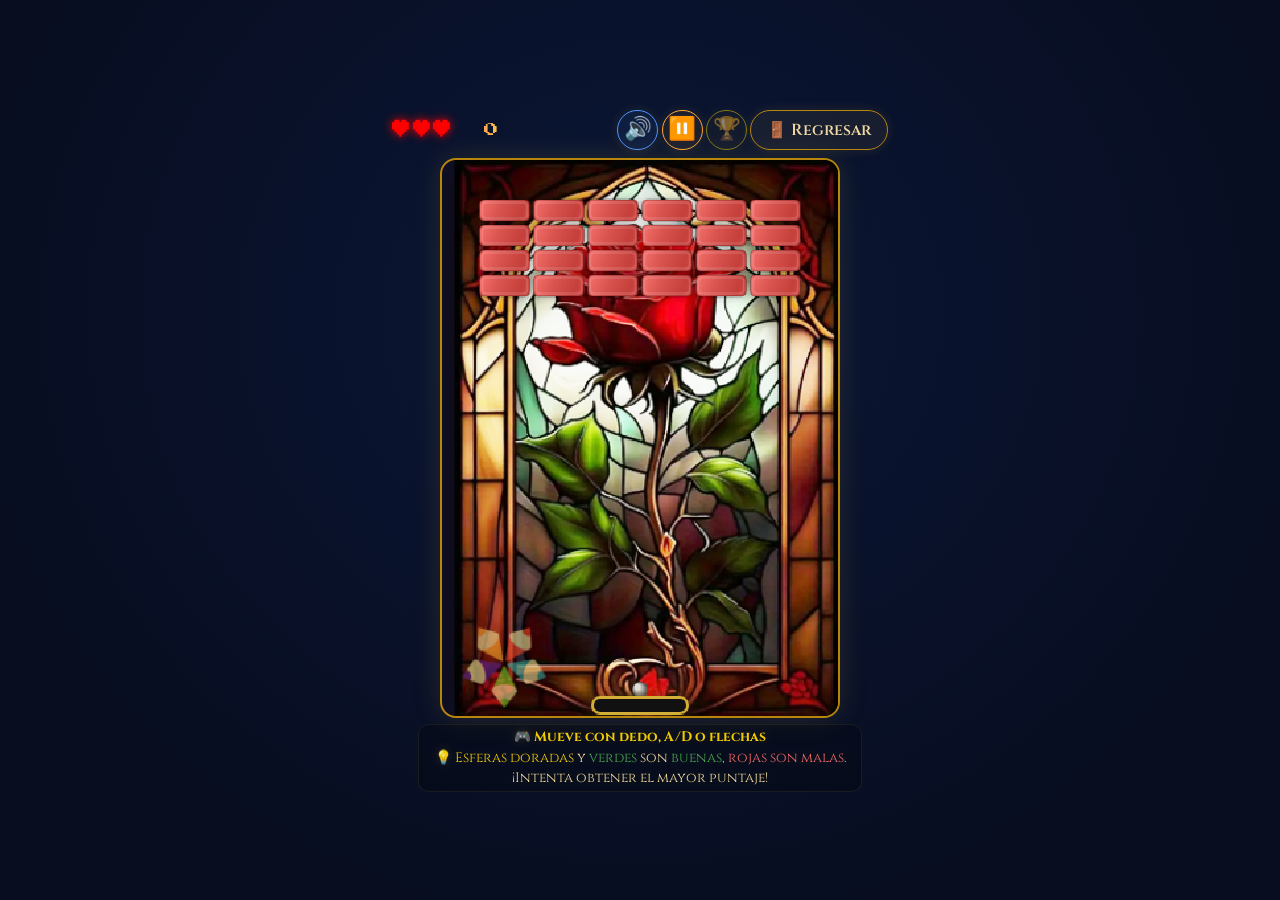
==== commit 0147fd4f: "Update index.html" ====
--- a/juego1/index.html
+++ b/juego1/index.html
@@ -518,12 +518,10 @@
             <p id="gameover-score">Puntuación: 0</p>
             <p id="gameover-theme-msg"></p>
             <div id="gameover-stats"></div>
-            <!-- Contenedor para input de nombre (solo si es Top 5) -->
             <div id="gameover-input-container" style="display:none; margin:0.5rem 0;">
               <input type="text" id="player-name-input" maxlength="12" placeholder="Pon aquí tu nombre" pattern="[A-Za-záéíóúÁÉÍÓÚñÑ]+">
               <p id="name-error" style="color:#ff6b6b; font-size:0.6rem; display:none;">Nombre inválido</p>
             </div>
-            <!-- Botones siempre visibles -->
             <div style="display:flex; gap:0.5rem; justify-content:center; flex-wrap:wrap; margin-top:0.5rem;">
               <button id="gameover-newgame-btn" class="game-btn" style="font-size:0.8rem;">🔄 Nueva partida</button>
               <button id="gameover-exit-btn" class="game-btn" style="font-size:0.8rem;">🚪 Regresar</button>
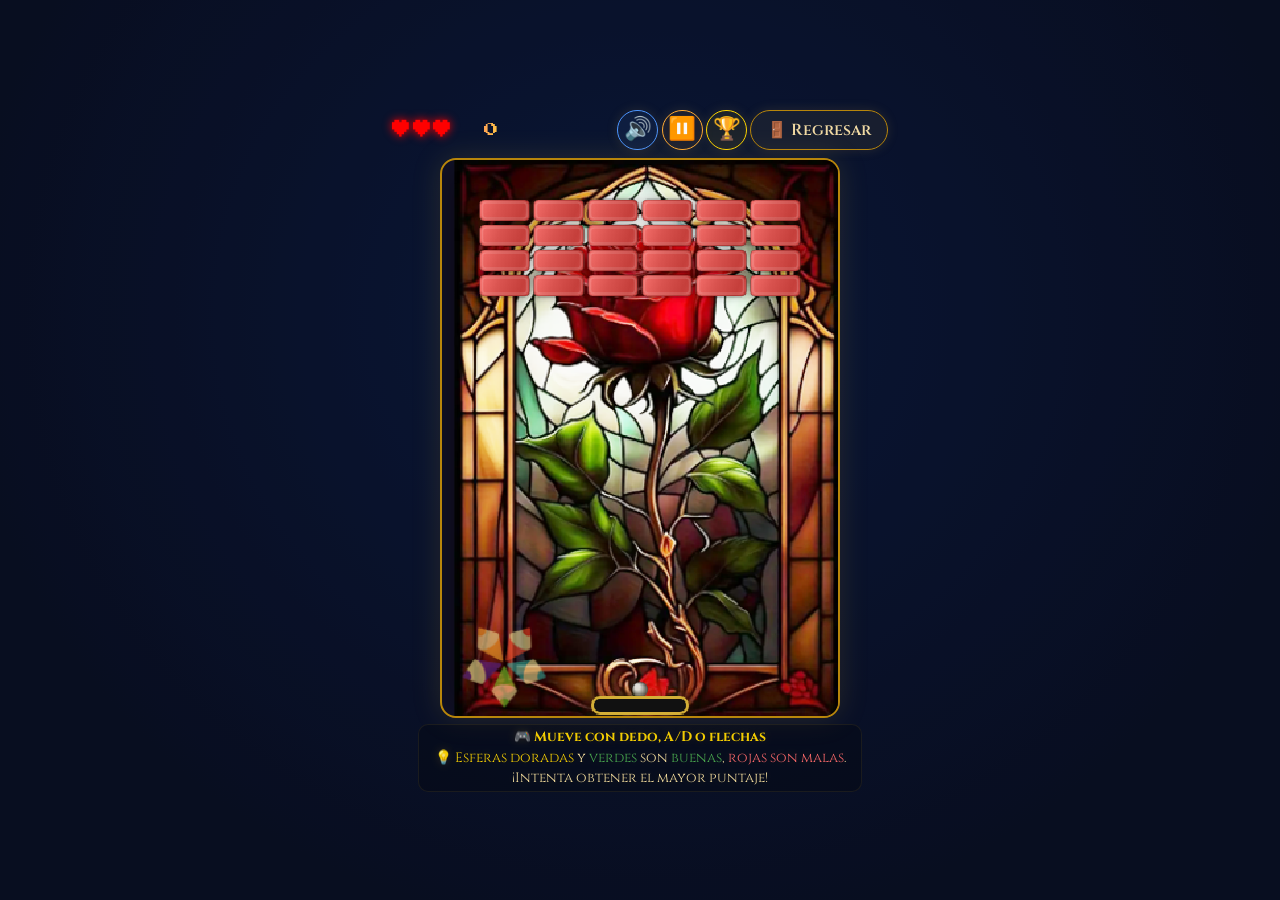
==== commit fcc0fef2: "Update index.html" ====
--- a/juego1/index.html
+++ b/juego1/index.html
@@ -522,9 +522,9 @@
               <input type="text" id="player-name-input" maxlength="12" placeholder="Pon aquí tu nombre" pattern="[A-Za-záéíóúÁÉÍÓÚñÑ]+">
               <p id="name-error" style="color:#ff6b6b; font-size:0.6rem; display:none;">Nombre inválido</p>
             </div>
+            <!-- Solo botón Nueva partida (Regresar eliminado) -->
             <div style="display:flex; gap:0.5rem; justify-content:center; flex-wrap:wrap; margin-top:0.5rem;">
               <button id="gameover-newgame-btn" class="game-btn" style="font-size:0.8rem;">🔄 Nueva partida</button>
-              <button id="gameover-exit-btn" class="game-btn" style="font-size:0.8rem;">🚪 Regresar</button>
             </div>
           </div>
         </div>
